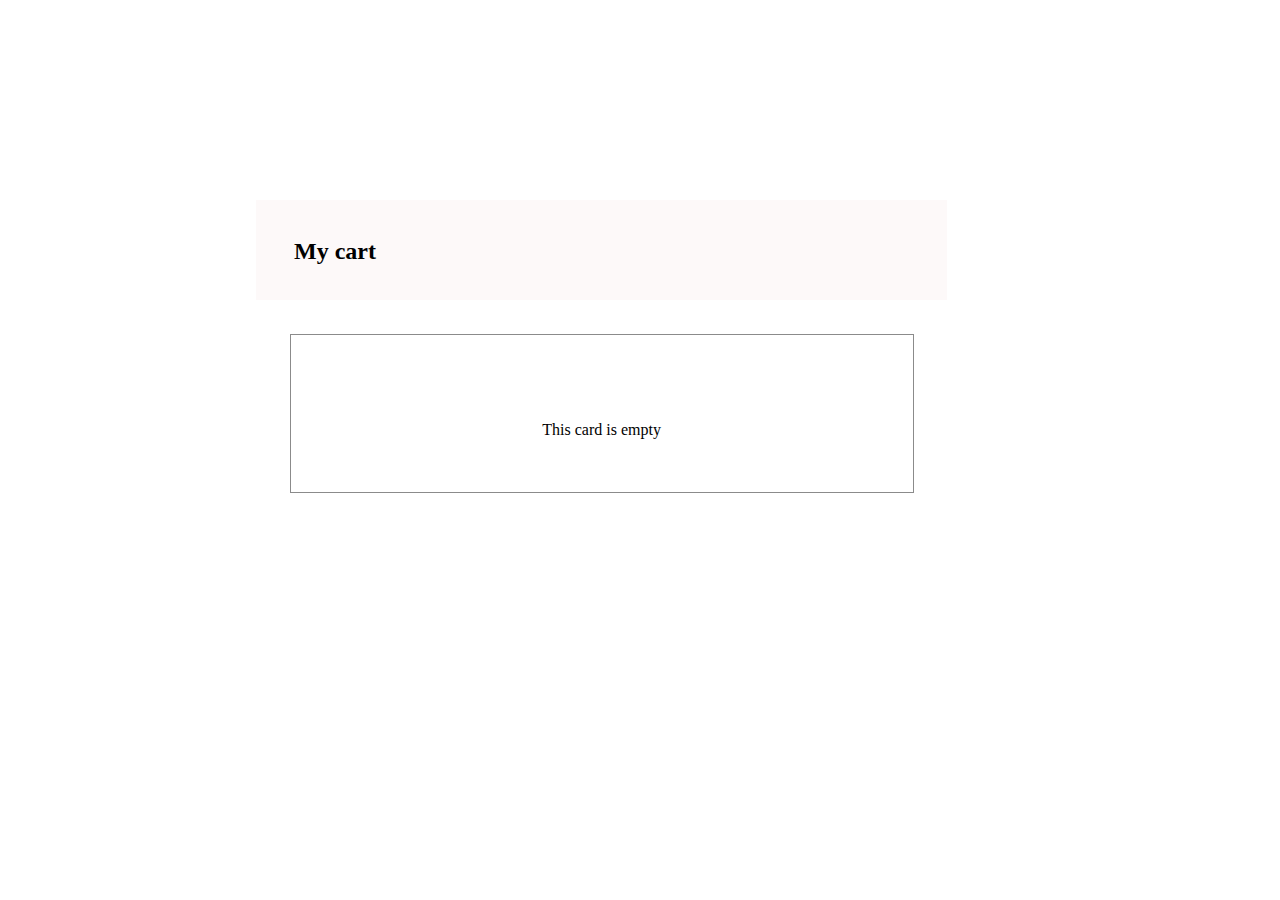
==== index.html @ 1418d4a9 "first commit" ====
<!DOCTYPE html>
<html lang="en">
<head>
    <meta charset="UTF-8">
    <meta name="viewport" content="width=device-width, initial-scale=1.0">
    <title>Document</title>
</head>
<style>
    /* Home-cart */
.Home-cart{
  width:54%;
  background-color: white;
  height: 58%;
  position: fixed;
  z-index: 5; 
  top:20%;
  left: 20%;

}
.Home-cart-1 h2{
    padding:38px;
}
.Home-cart-1-right i{
  padding:38px;
  font-size: 30px;
}
.Home-cart-1-right{
text-align: end;
}
.Home-cart-1{
  width: 100%;
  height:100px;
  background-color: rgba(252, 247, 247, 0.785);
}
.Home-cart-1-div{
  width: 90%;
  margin-left: auto;
  margin-right: auto;
  height: 30%;
  margin-top: 5%;
  border: 1px solid rgba(0, 0, 0, 0.455);
}
.Home-cart-1-div p{
  display: grid;
  place-content: center;
  height: 100%;
}
</style>
<body>
    <section class="Home-cart" id="Home-cart">

        <div class="Home-cart-1">
          <div class="row">
            <div class="col-lg-6">
              <h2>My cart</h2>
            </div>
            <div class="col-lg-6">
              <div class="Home-cart-1-right">
                <i class="fa-solid fa-xmark"></i>
        
              </div>
            </div>
          </div>
          
        </div>
        <div class="Home-cart-1-div">
              <p>This card is empty</p>
        </div>
     
    </section>
</body>
</html>
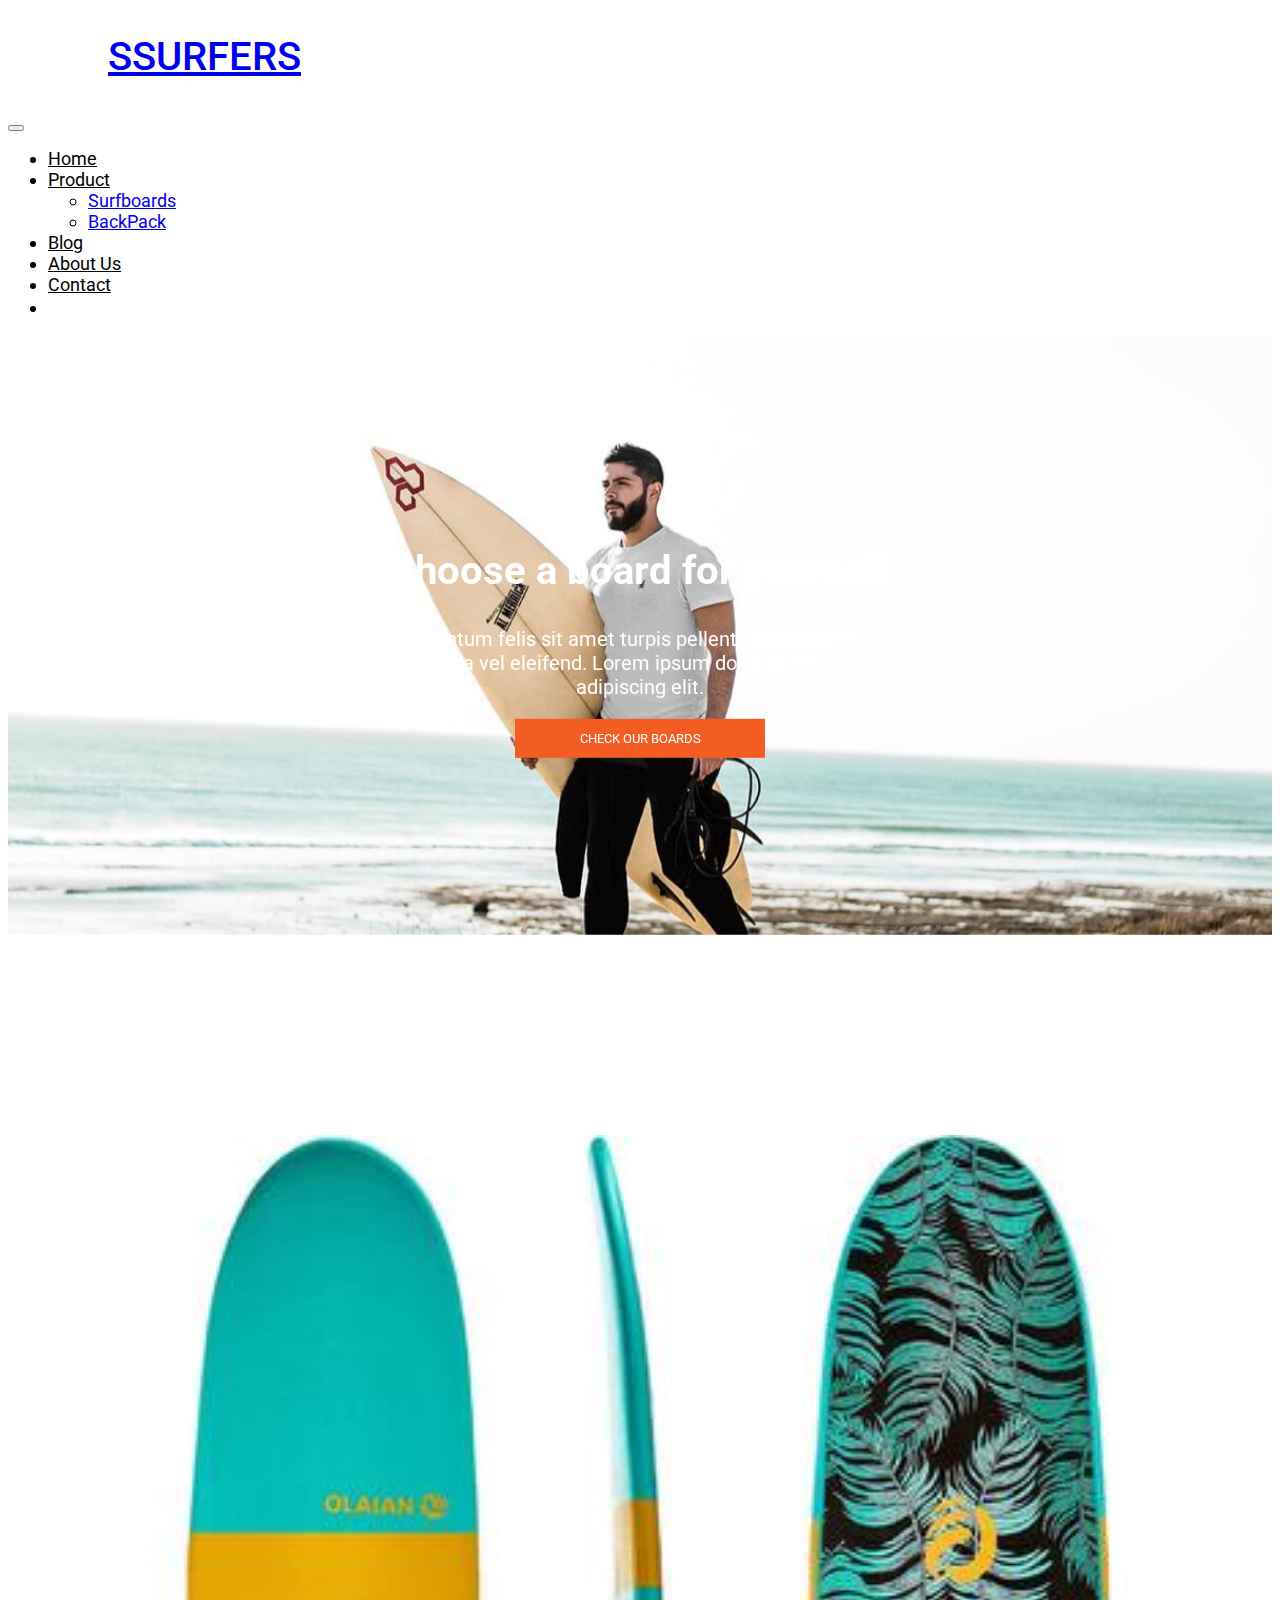
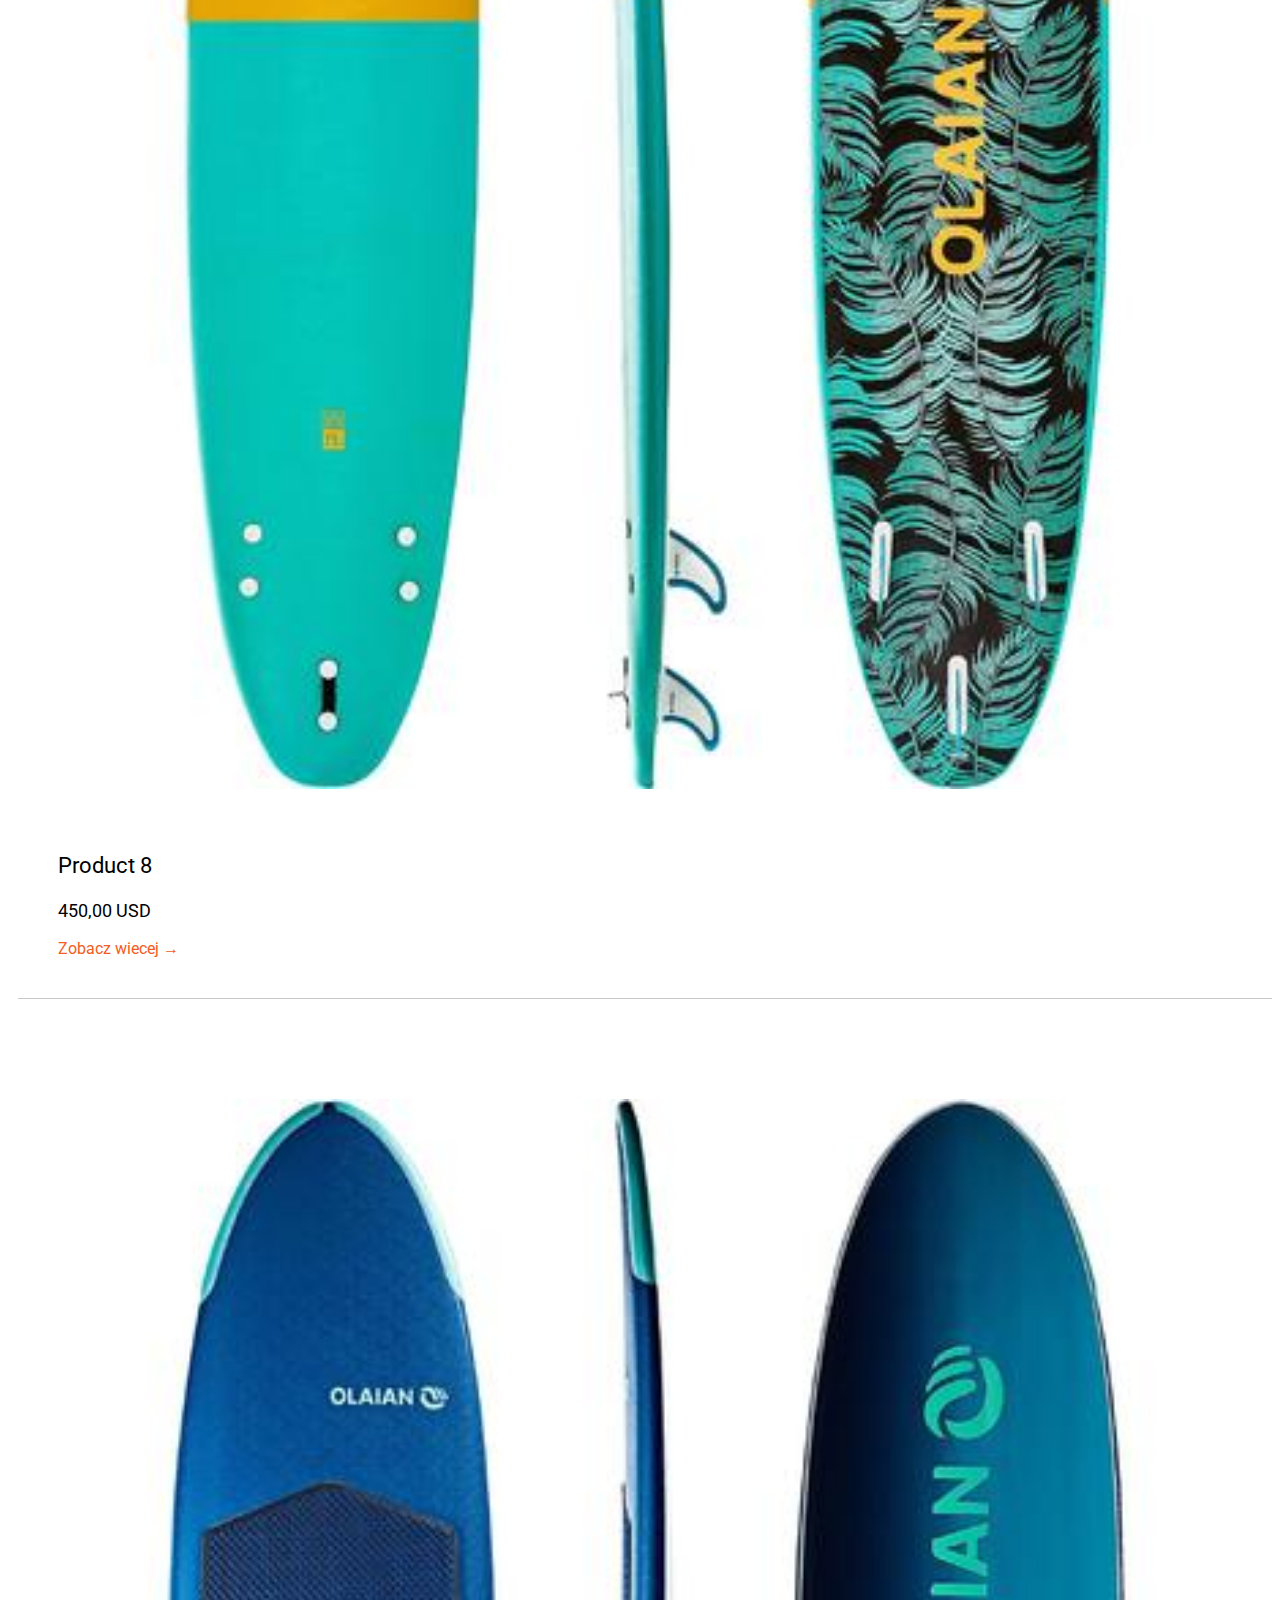
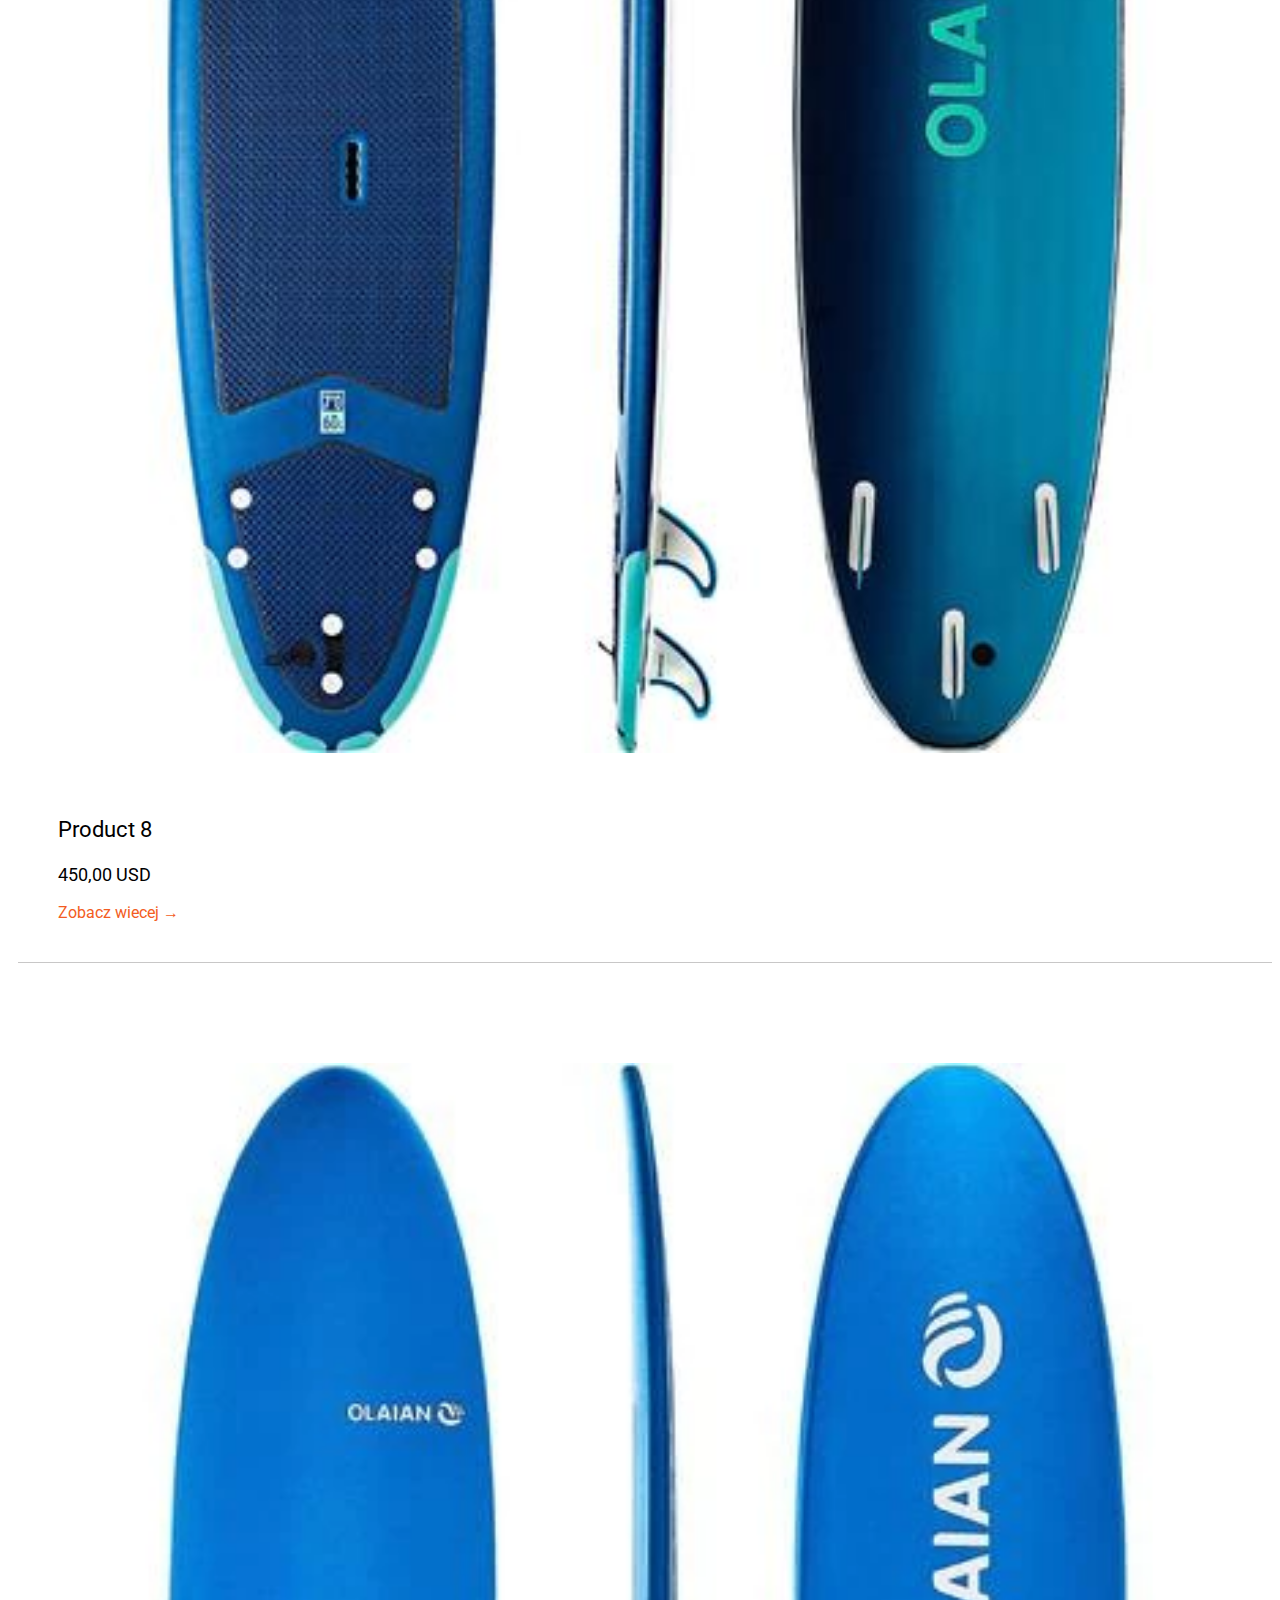
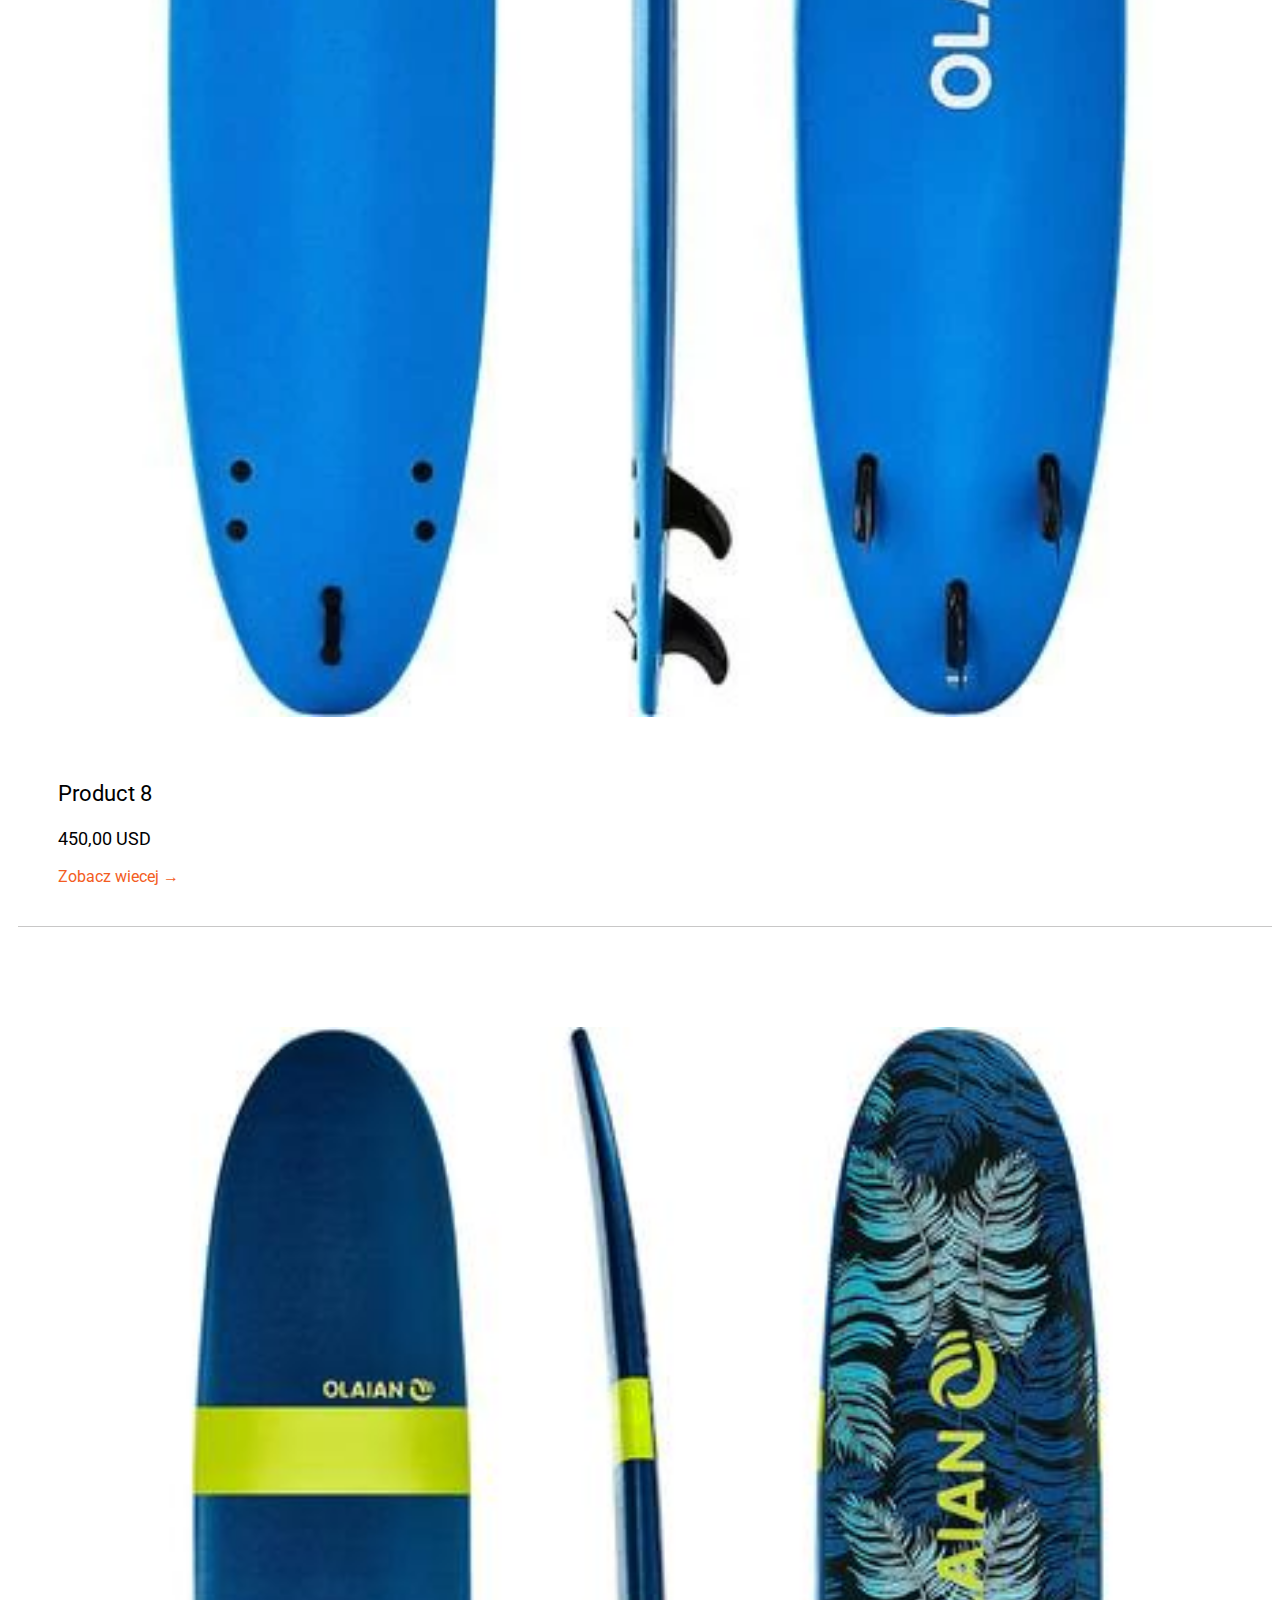
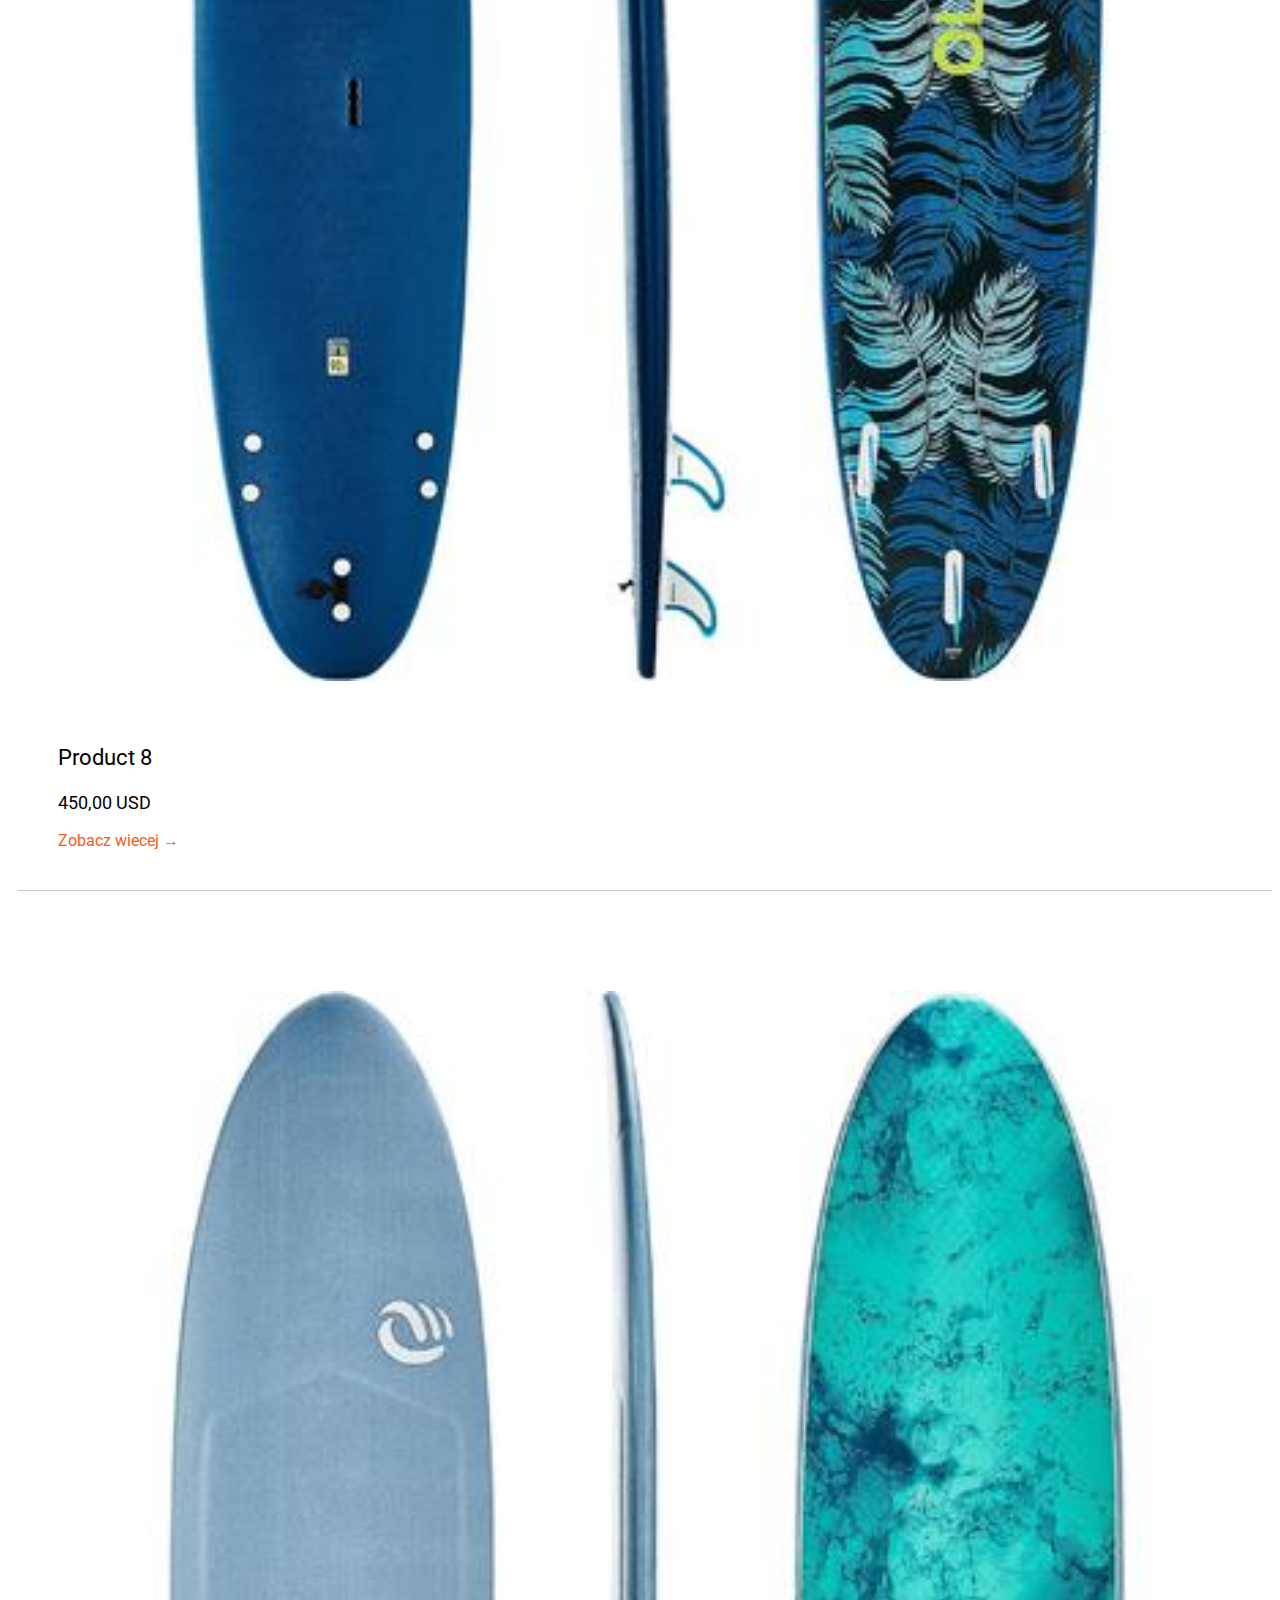
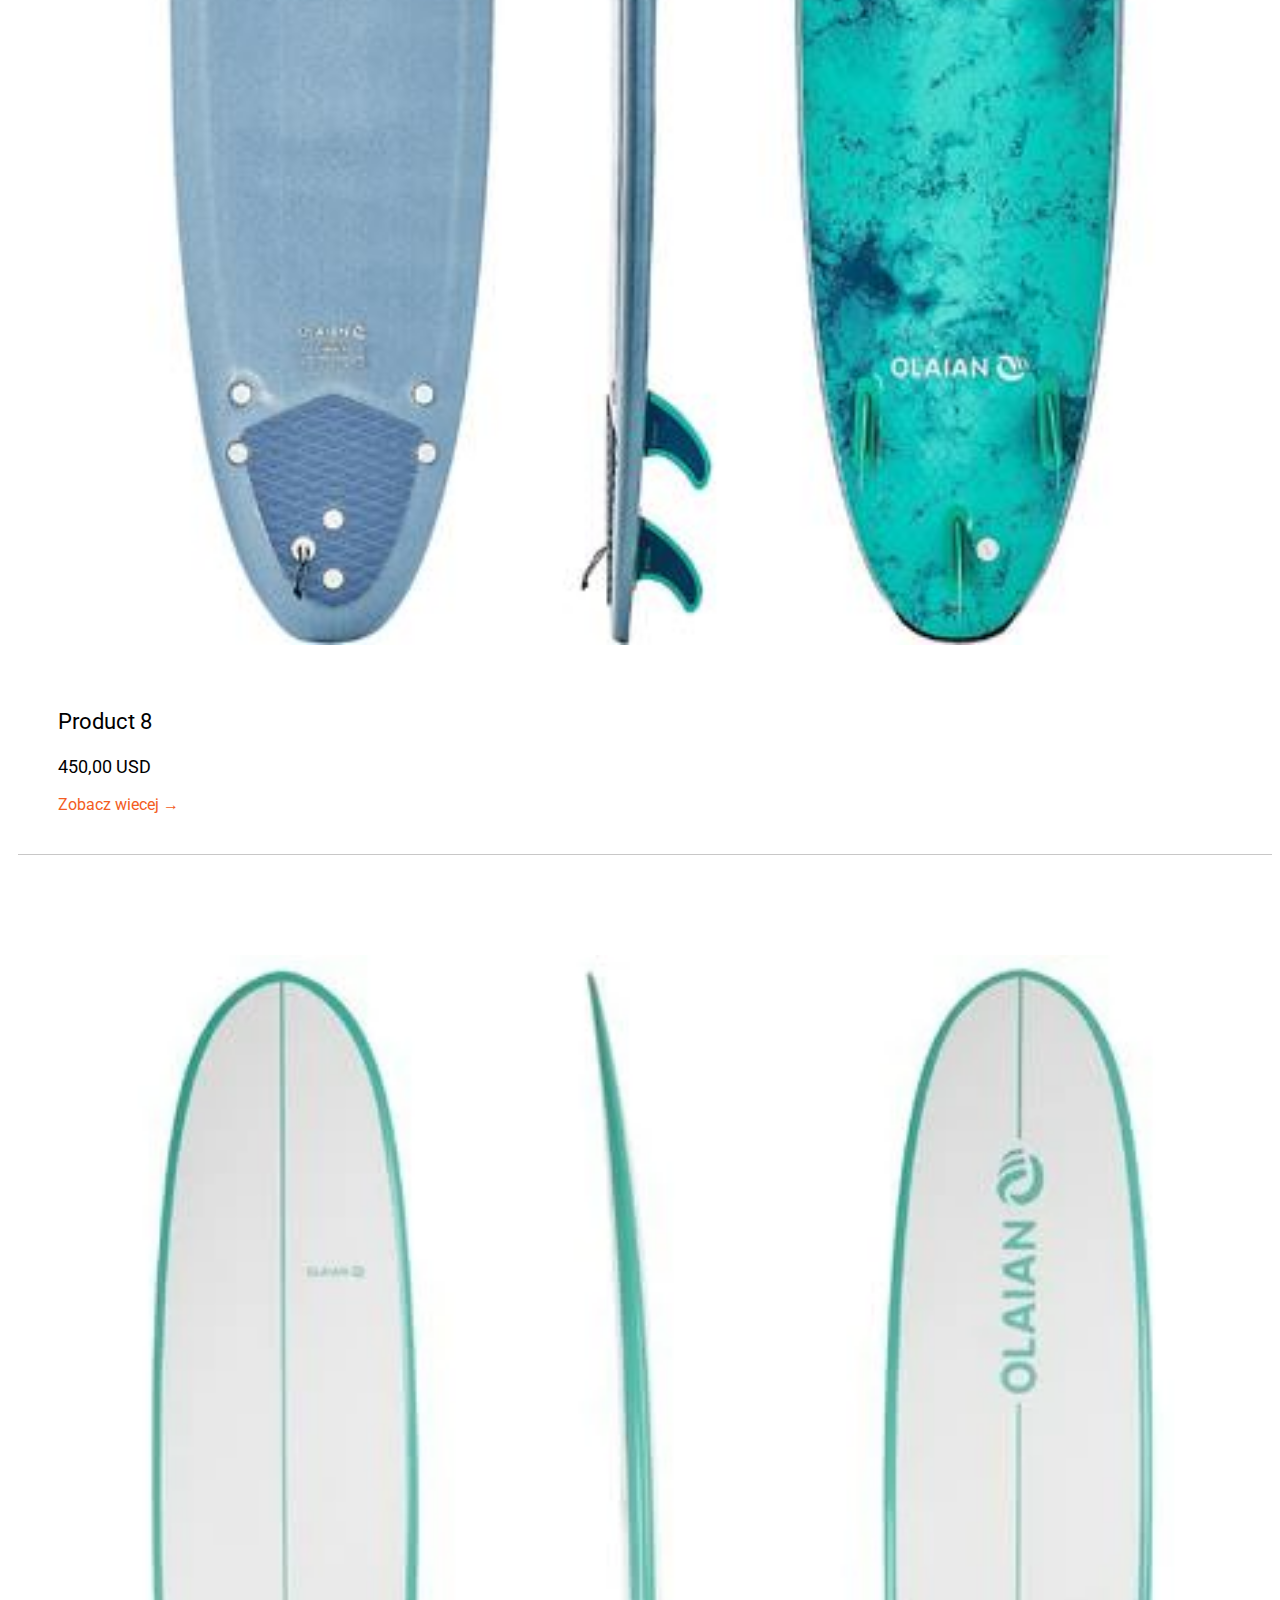
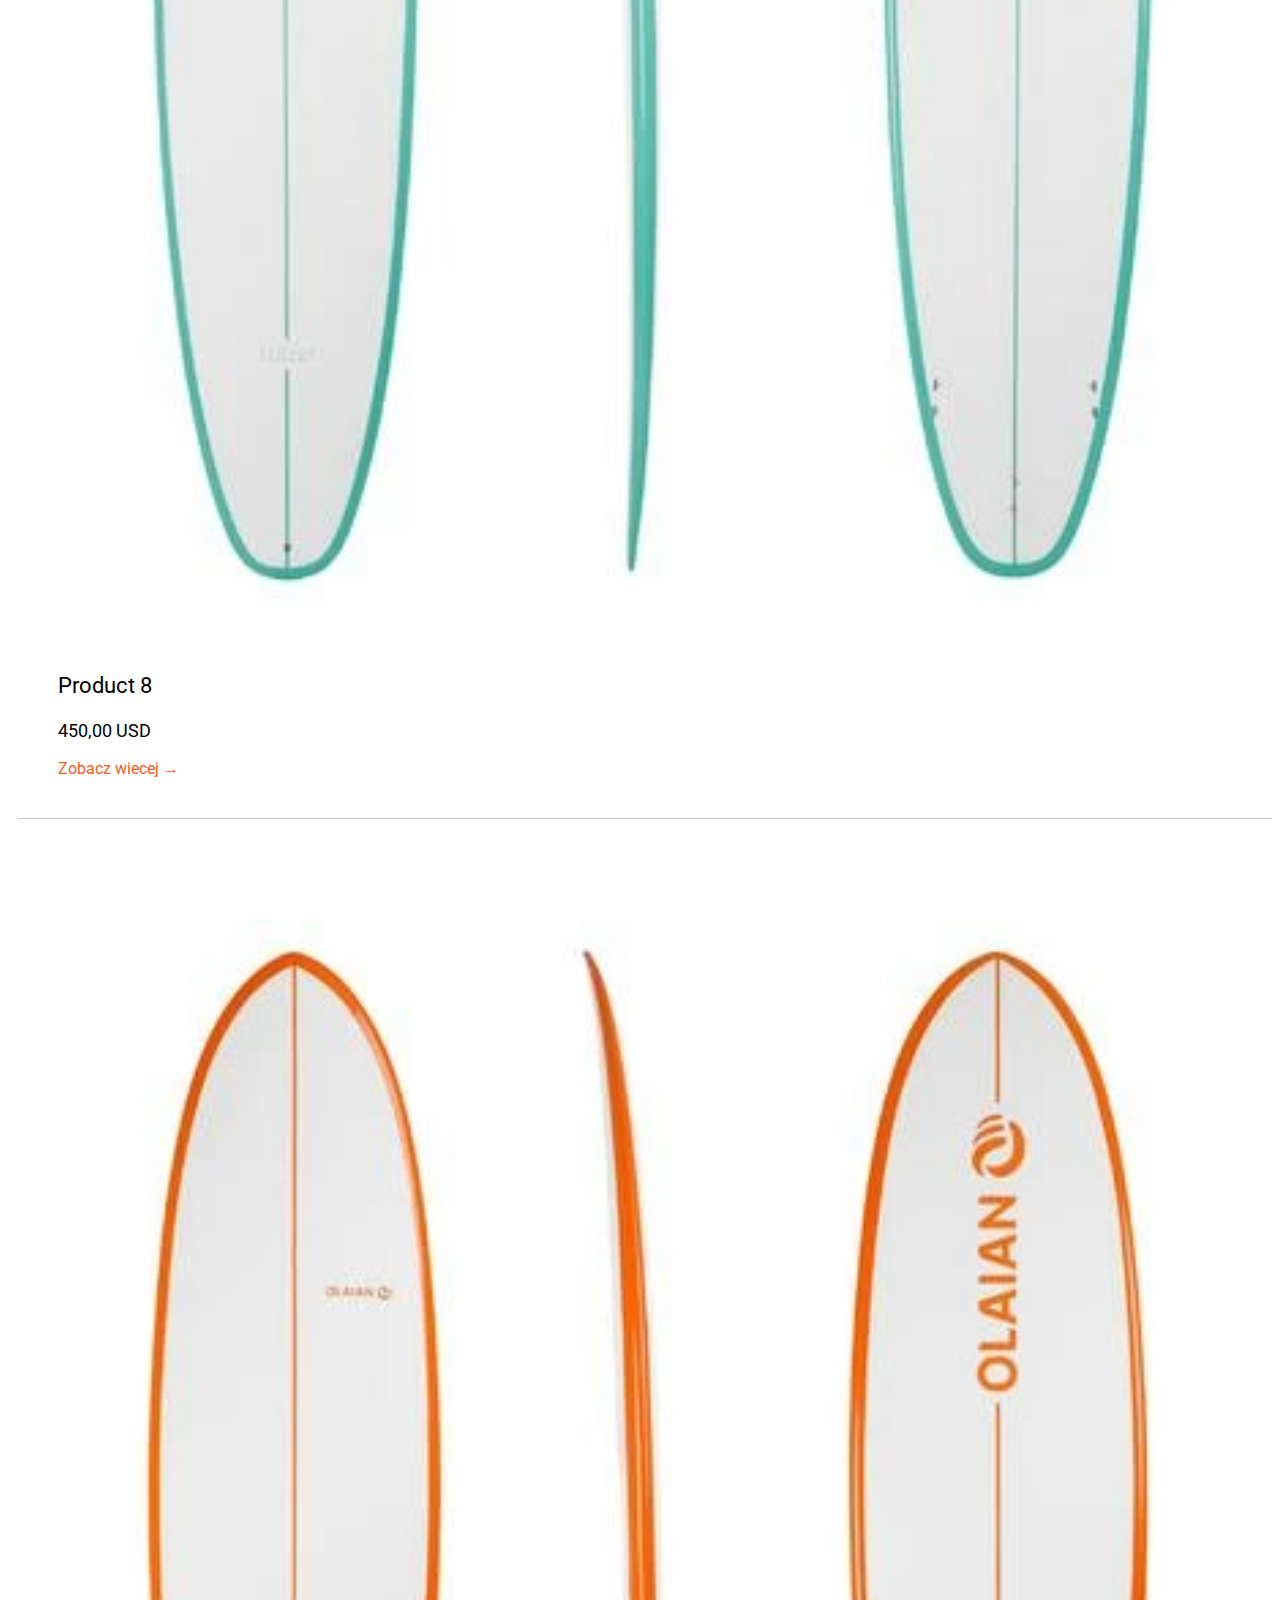
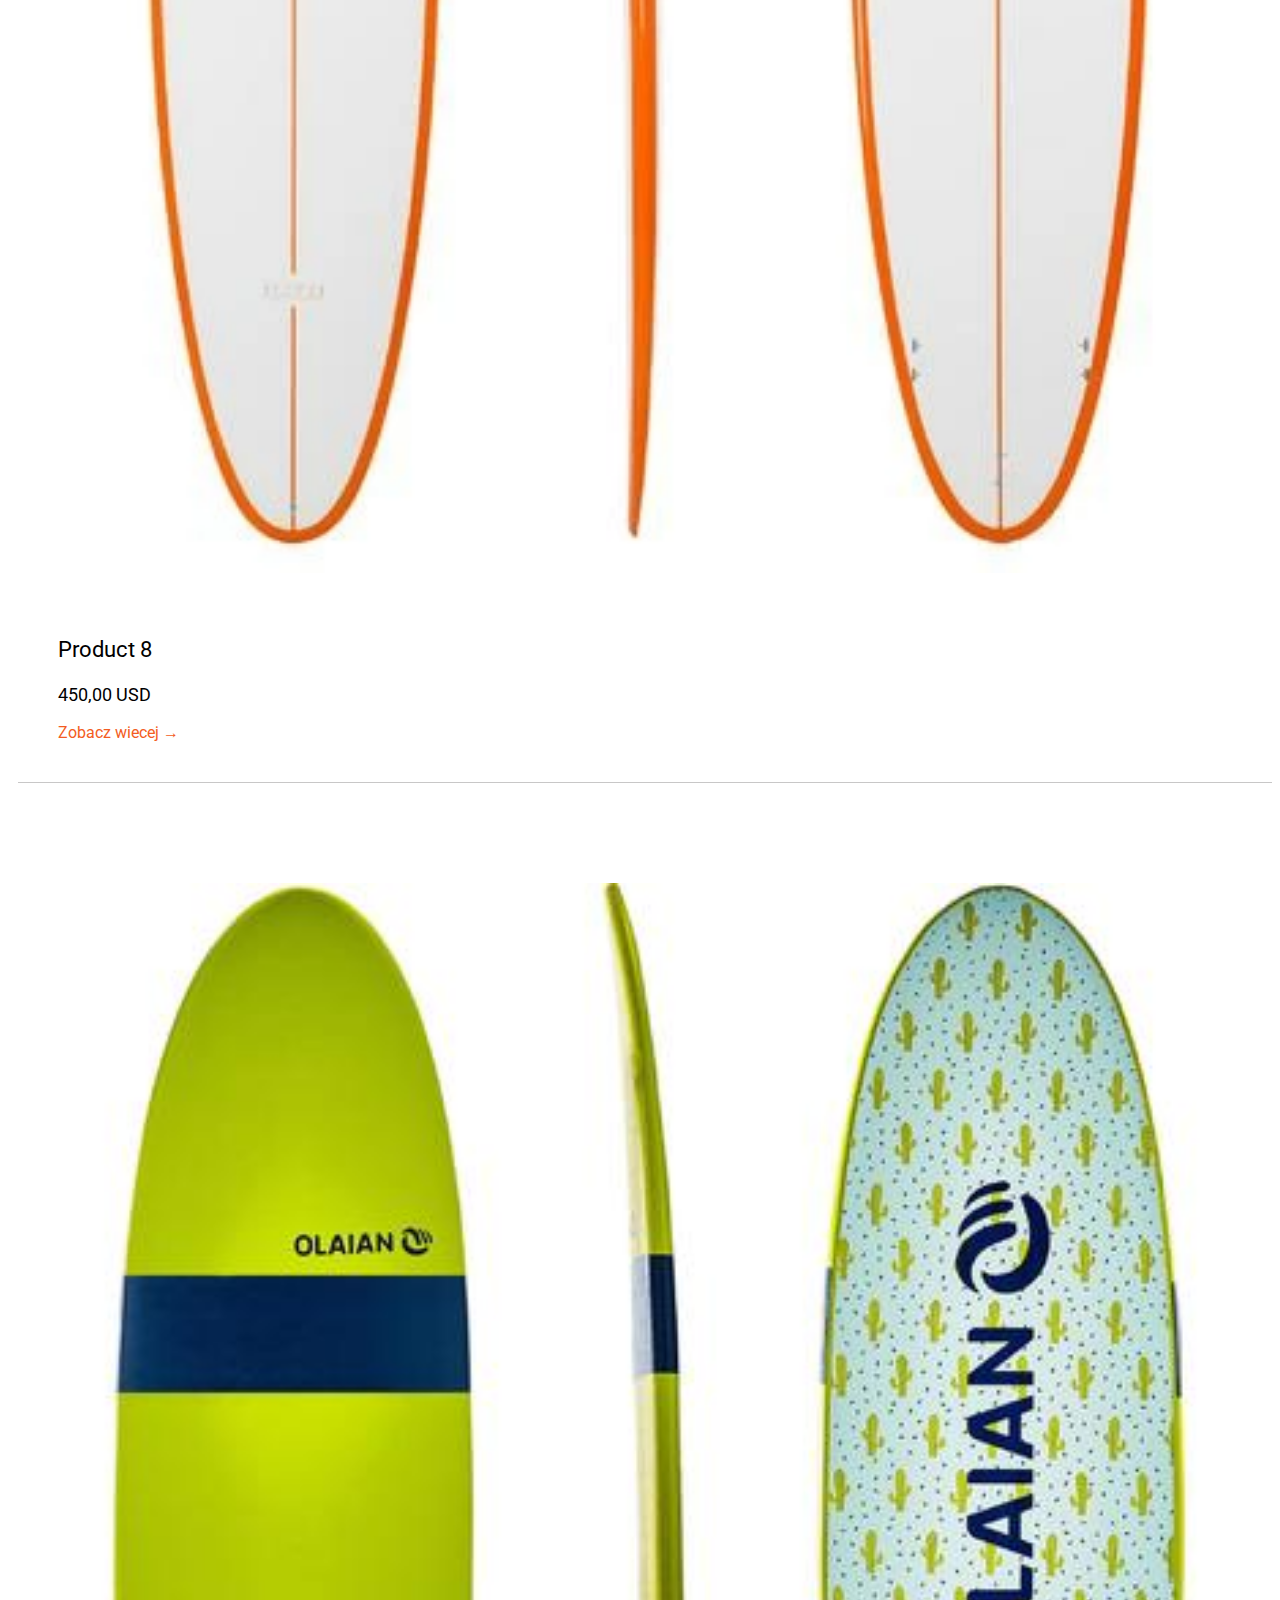
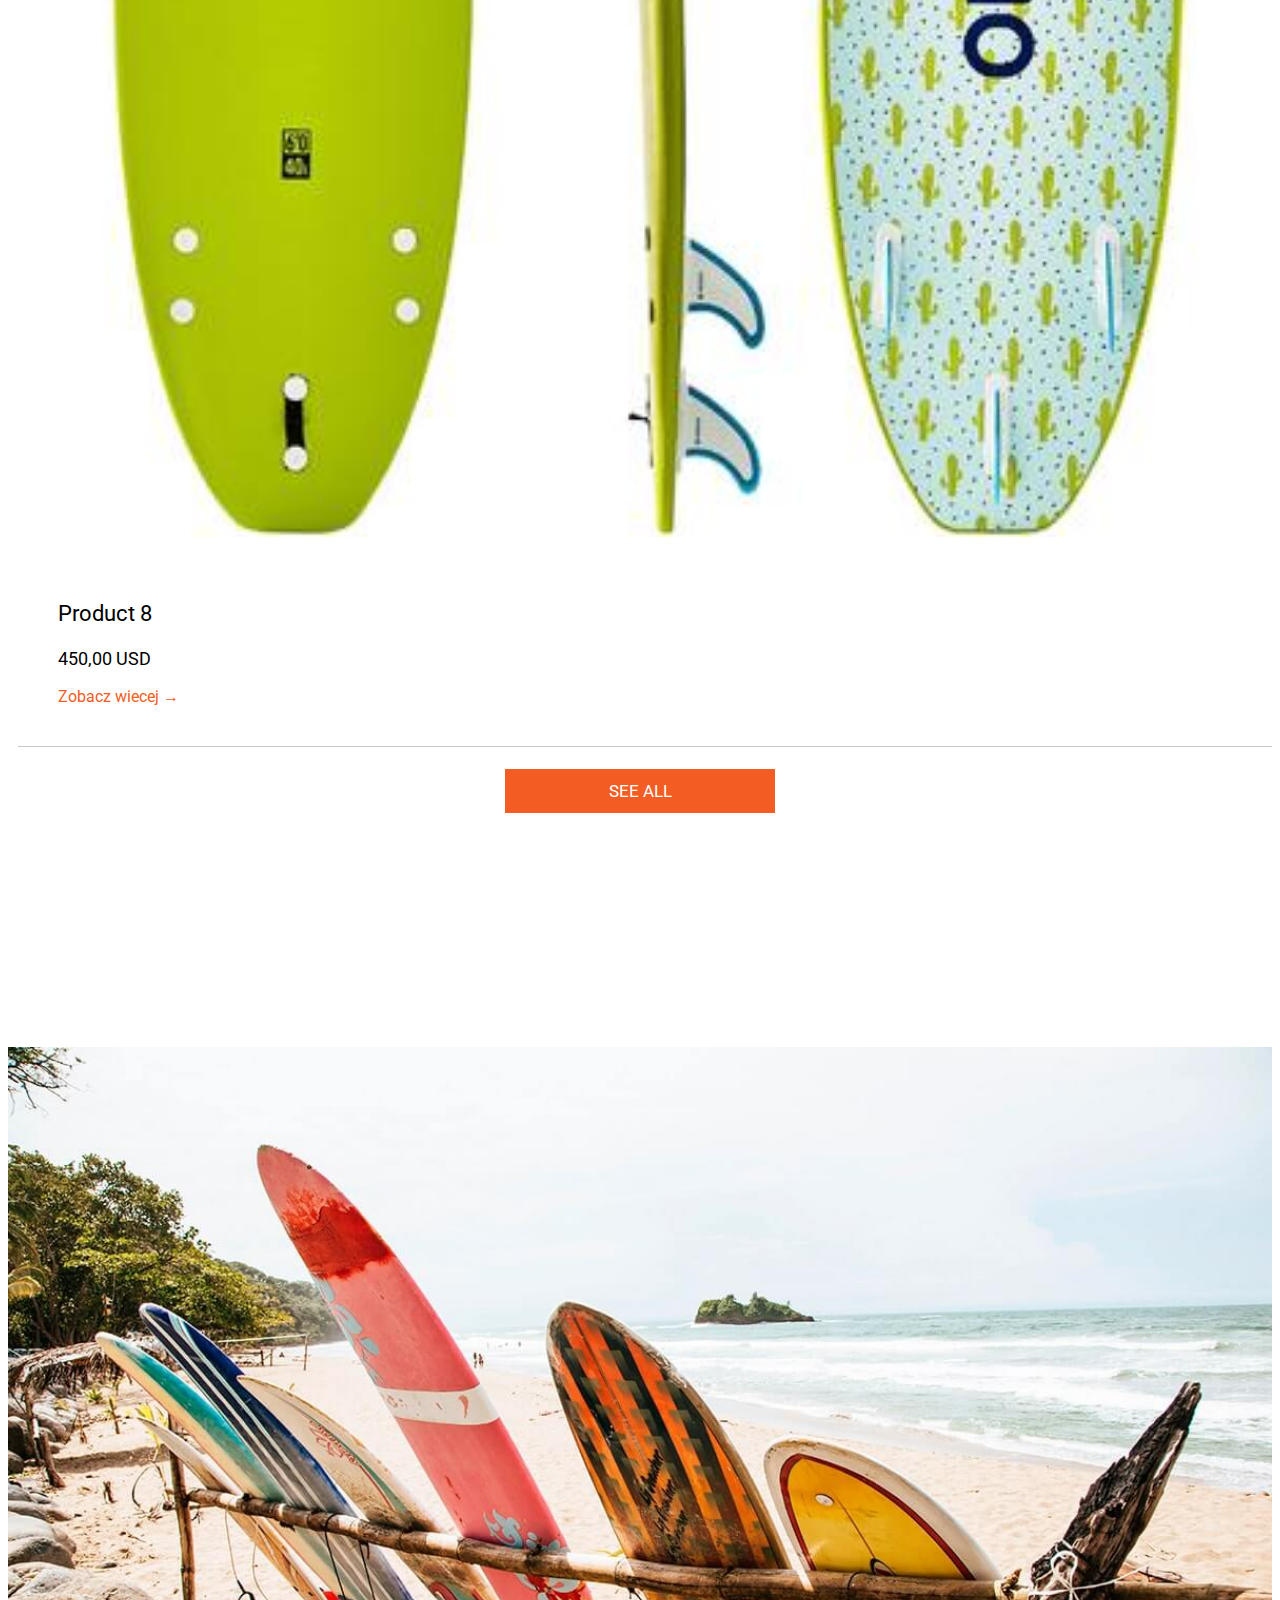
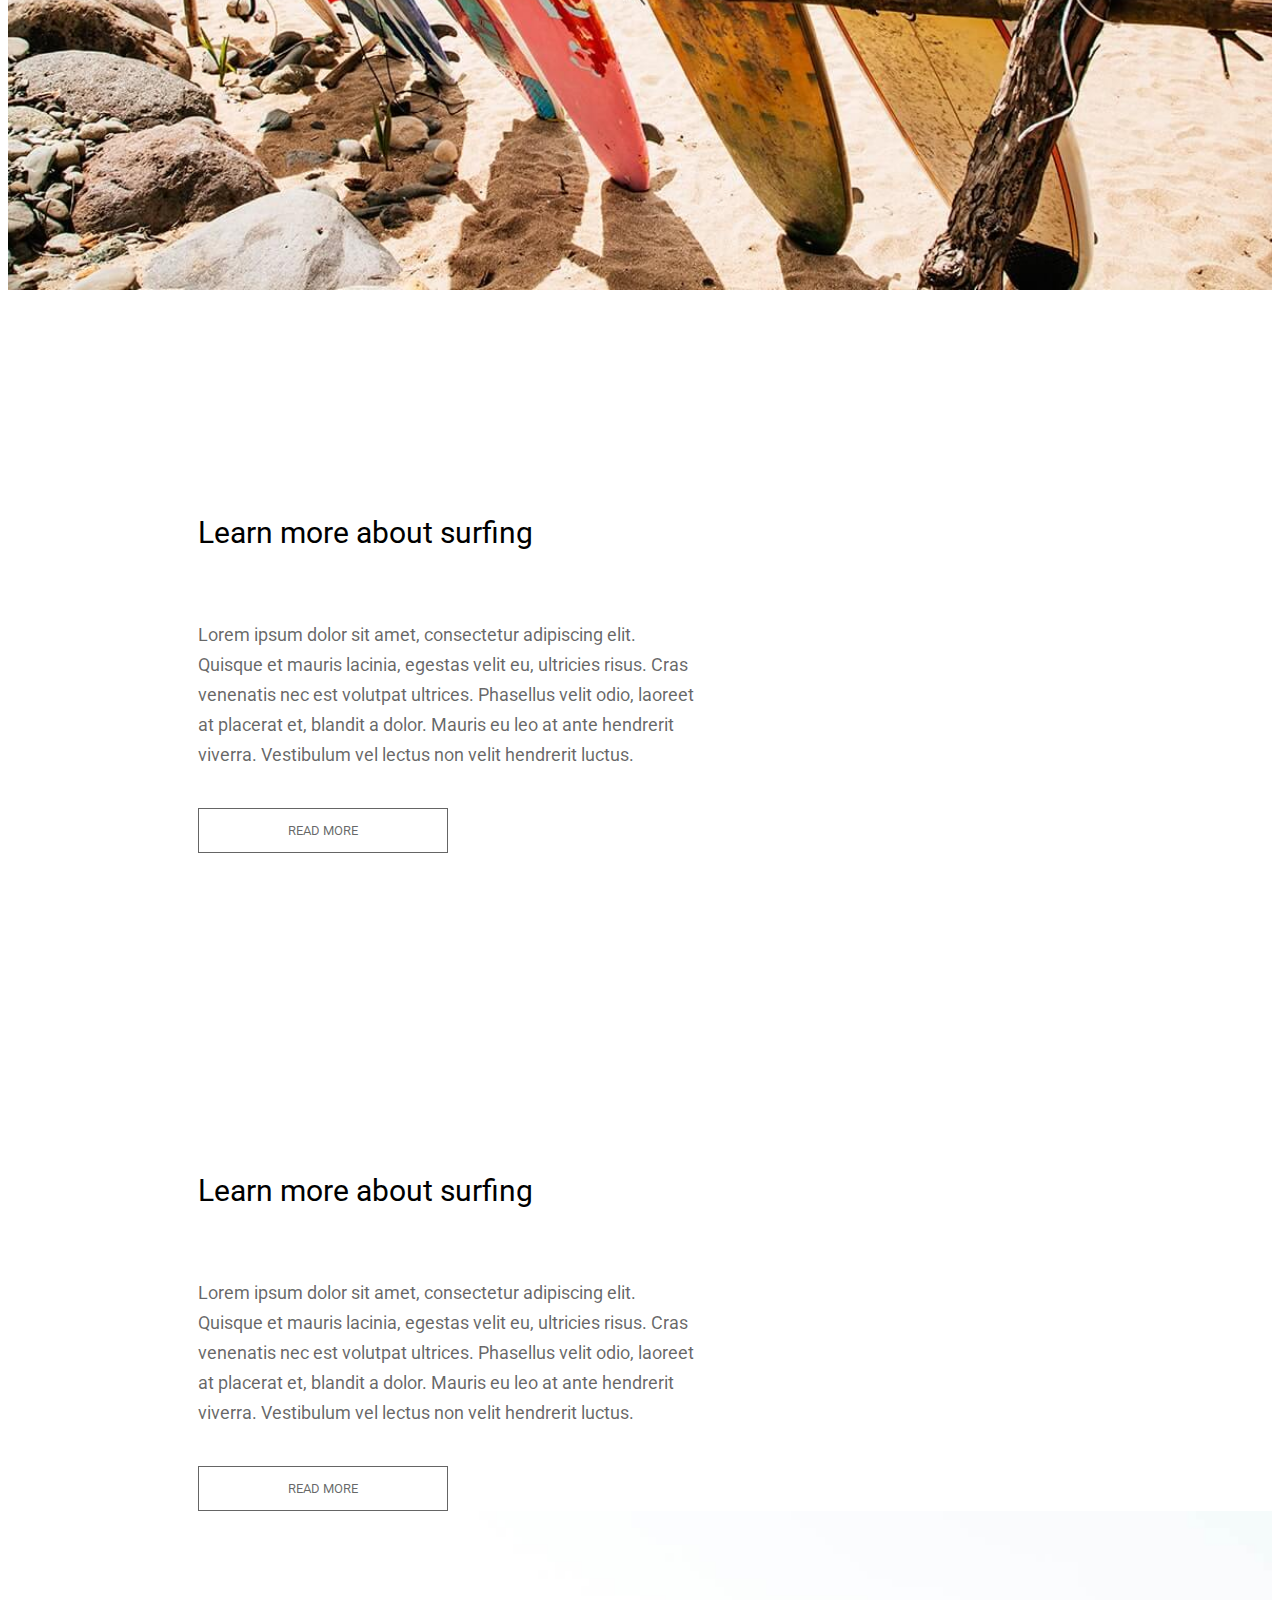
==== commit d5019452: "first commit" ====
--- a/index.html
+++ b/index.html
@@ -1,72 +1,534 @@
 <!DOCTYPE html>
 <html lang="en">
+
 <head>
-    <meta charset="UTF-8">
-    <meta name="viewport" content="width=device-width, initial-scale=1.0">
-    <title>Document</title>
+  <meta charset="UTF-8">
+  <meta name="viewport" content="width=device-width, initial-scale=1.0">
+  <title>Document</title>
+  <link rel="stylesheet" href="./responsive.css">
+  <link rel="stylesheet" href="./style.css">
+  <link href="https://cdn.jsdelivr.net/npm/bootstrap@5.0.2/dist/css/bootstrap.min.css" rel="stylesheet"
+    integrity="sha384-EVSTQN3/azprG1Anm3QDgpJLIm9Nao0Yz1ztcQTwFspd3yD65VohhpuuCOmLASjC" crossorigin="anonymous">
+  <!-- font-awesome-cdn -->
+  <link rel="stylesheet" href="https://cdnjs.cloudflare.com/ajax/libs/font-awesome/6.6.0/css/all.min.css"
+    integrity="sha512-Kc323vGBEqzTmouAECnVceyQqyqdsSiqLQISBL29aUW4U/M7pSPA/gEUZQqv1cwx4OnYxTxve5UMg5GT6L4JJg=="
+    crossorigin="anonymous" referrerpolicy="no-referrer" />
+  <!-- Link Swiper's CSS -->
+  <link rel="stylesheet" href="https://cdn.jsdelivr.net/npm/swiper@11/swiper-bundle.min.css" />
+  <!-- google font -->
+  <link rel="preconnect" href="https://fonts.googleapis.com">
+  <link rel="preconnect" href="https://fonts.gstatic.com" crossorigin>
+  <link
+    href="https://fonts.googleapis.com/css2?family=Roboto:ital,wght@0,100;0,300;0,400;0,500;0,700;0,900;1,100;1,300;1,400;1,500;1,700;1,900&display=swap"
+    rel="stylesheet">
 </head>
-<style>
-    /* Home-cart */
-.Home-cart{
-  width:54%;
-  background-color: white;
-  height: 58%;
-  position: fixed;
-  z-index: 5; 
-  top:20%;
-  left: 20%;
-
-}
-.Home-cart-1 h2{
-    padding:38px;
-}
-.Home-cart-1-right i{
-  padding:38px;
-  font-size: 30px;
-}
-.Home-cart-1-right{
-text-align: end;
-}
-.Home-cart-1{
-  width: 100%;
-  height:100px;
-  background-color: rgba(252, 247, 247, 0.785);
-}
-.Home-cart-1-div{
-  width: 90%;
-  margin-left: auto;
-  margin-right: auto;
-  height: 30%;
-  margin-top: 5%;
-  border: 1px solid rgba(0, 0, 0, 0.455);
-}
-.Home-cart-1-div p{
-  display: grid;
-  place-content: center;
-  height: 100%;
-}
-</style>
+
 <body>
-    <section class="Home-cart" id="Home-cart">
-
-        <div class="Home-cart-1">
-          <div class="row">
-            <div class="col-lg-6">
-              <h2>My cart</h2>
-            </div>
-            <div class="col-lg-6">
-              <div class="Home-cart-1-right">
-                <i class="fa-solid fa-xmark"></i>
+  <section class="Home-nav">
+    <nav class="navbar navbar-expand-lg navbar-light bg-light">
+      <div class="container-fluid">
+        <a class="navbar-brand" href="#">
+          <h2>SSURFERS</h2>
+        </a>
+        <button class="navbar-toggler" type="button" data-bs-toggle="collapse" data-bs-target="#navbarSupportedContent"
+          aria-controls="navbarSupportedContent" aria-expanded="false" aria-label="Toggle navigation">
+          <span class="navbar-toggler-icon"></span>
+        </button>
+        <div class="collapse navbar-collapse" id="navbarSupportedContent">
+          <ul class="navbar-nav ms-auto me-5  mb-2 mb-lg-0">
+            <li class="nav-item ">
+              <a class="nav-link " aria-current="page" href="./index.html">Home</a>
+            </li>
+
+            <li class="nav-item dropdown ">
+              <a class="nav-link dropdown-toggle" href="#" id="navbarDropdown" role="button" data-bs-toggle="dropdown"
+                aria-expanded="false">
+                Product
+              </a>
+              <ul class="dropdown-menu " aria-labelledby="navbarDropdown">
+                <li><a class="dropdown-item" href="./surfboards/index.html">Surfboards</a></li>
+                <li><a class="dropdown-item" href="./BackPack/index.html">BackPack</a></li>
+                </ul>
+            </li>
+            <li class="nav-item ">
+              <a class="nav-link" href="./Blog-page/index.html">Blog</a>
+            </li>
+            <li class="nav-item ">
+              <a class="nav-link" href="./About-us-Page/index.html" tabindex="-1" aria-disabled="true">About Us</a>
+            </li>
+            <li class="nav-item ">
+              <a class="nav-link" href="./Contact-Page/index.html" tabindex="-1" aria-disabled="true">Contact</a>
+            </li>
+            <li class="nav-item">
+              <a href="#" id="toggleButton" class="Home-nav-cart"><i class="fa-solid fa-cart-shopping"></i></a>
+
+            </li>
+          </ul>
+
+        </div>
+      </div>
+    </nav>
+  </section>
+  <section class="Home-swipper">
+    <div class="swiper mySwiper">
+      <div class="swiper-wrapper">
+        <div class="swiper-slide"><img src="./asset/slider_01.jpg"></div>
+        <div class="swiper-slide"><img src="./asset/slider_02.jpg"></div>
+        <div class="swiper-slide"><img src="./asset/slider_03.jpg"></div>
+      </div>
+
+    </div>
+    <div class="Home-content">
+      <h2>Choose a board for yourself</h2>
+      <p>Duis condimentum felis sit amet turpis pellentesque ultrices. Curabitur mollis ac magna vel eleifend. Lorem
+        ipsum dolor sit amet, consectetur adipiscing elit.</p>
+      <button>CHECK OUR BOARDS</button>
+    </div>
+  </section>
+  <section class="Home-surfboards">
+    <div class="container">
+      <div class="row">
+        <div class="col-lg-3">
+          <div class="Home-surfboards-content">
+           <a href="../product-Page/index.html"> <img src="./asset/product_surfboard_8.webp" alt="default"></a>
+            <div class="Home-surfboards-content-content">
+              <p class="Home-surfboards-content-para">Product 8</p>
+              <p>450,00 USD</p>
+              <a>Zobacz wiecej →</a>
+            </div>
+          </div>
+        </div>
+        <div class="col-lg-3">
+          <div class="Home-surfboards-content">
+            <img src="./asset/product_surfboard_7.webp" alt="default">
+            <div class="Home-surfboards-content-content">
+              <p class="Home-surfboards-content-para">Product 8</p>
+              <p>450,00 USD</p>
+              <a>Zobacz wiecej →</a>
+            </div>
+          </div>
+        </div>
+        <div class="col-lg-3">
+          <div class="Home-surfboards-content">
+
+            <img src="./asset/product_surfboard_6.webp" alt="default">
+            <div class="Home-surfboards-content-content">
+              <p class="Home-surfboards-content-para">Product 8</p>
+              <p>450,00 USD</p>
+              <a>Zobacz wiecej →</a>
+            </div>
+
+          </div>
+        </div>
+        <div class="col-lg-3">
+          <div class="Home-surfboards-content">
+            <img src="./asset/product_surfboard_5.webp" alt="default">
+            <div class="Home-surfboards-content-content">
+              <p class="Home-surfboards-content-para">Product 8</p>
+              <p>450,00 USD</p>
+              <a>Zobacz wiecej →</a>
+            </div>
+          </div>
+        </div>
+        <div class="col-lg-3">
+          <div class="Home-surfboards-content">
+            <img src="./asset/product_surfboard_4.webp" alt="default">
+            <div class="Home-surfboards-content-content">
+              <p class="Home-surfboards-content-para">Product 8</p>
+              <p>450,00 USD</p>
+              <a>Zobacz wiecej →</a>
+            </div>
+          </div>
+        </div>
+        <div class="col-lg-3">
+          <div class="Home-surfboards-content">
+            <img src="./asset/product_surfboard_3.webp" alt="default">
+            <div class="Home-surfboards-content-content">
+              <p class="Home-surfboards-content-para">Product 8</p>
+              <p>450,00 USD</p>
+              <a>Zobacz wiecej →</a>
+            </div>
+          </div>
+        </div>  
+        <div class="col-lg-3">
+          <div class="Home-surfboards-content">
+            <img src="./asset/product_surfboard_2.webp" alt="default">
+            <div class="Home-surfboards-content-content">
+              <p class="Home-surfboards-content-para">Product 8</p>
+              <p>450,00 USD</p>
+              <a>Zobacz wiecej →</a>
+            </div>
+          </div>
+        </div>
+        <div class="col-lg-3">
+          <div class="Home-surfboards-content">
+            <img src="./asset/product_surfboard_1.webp" alt="default">
+            <div class="Home-surfboards-content-content">
+              <p class="Home-surfboards-content-para">Product 8</p>
+              <p>450,00 USD</p>
+              <a>Zobacz wiecej →</a>
+            </div>
+          </div>
+        </div>
+      </div>
+    </div>
+    <div class="Home-surfboards-button">
+      <button>SEE ALL</button>
+    </div>
+
+  </section>
+  <section class="Home-about-surfboards">
+    <div class="container-fluid">
+      <div class="row">
+        <div class="col-lg-6">
+          <div class="Home-about-surfboards-img">
+            <img src="./asset/blog_main.webp" alt="default">
+          </div>
+        </div>
+        <div class="col-lg-6">
+          <div class="Home-about-surfboards-right">
+            <p class="Home-about-surfboards-right-heading">Learn more about surfing</p>
+            <p class="Home-about-surfboards-right-para">Lorem ipsum dolor sit amet, consectetur adipiscing elit. Quisque
+              et mauris lacinia, egestas velit eu, ultricies risus. Cras venenatis nec est volutpat ultrices. Phasellus
+              velit odio, laoreet at placerat et, blandit a dolor. Mauris eu leo at ante hendrerit viverra. Vestibulum
+              vel lectus non velit hendrerit luctus.
+
+            </p>
+            <button>READ MORE</button>
+          </div>
+        </div>
+      </div>
+    </div>
+  </section>
+  <section class="Home-about-surfboards2">
+    <div class="container-fluid">
+      <div class="row">
+        <div class="col-lg-6">
+          <div class="Home-about-surfboards-right">
+            <p class="Home-about-surfboards-right-heading">Learn more about surfing</p>
+            <p class="Home-about-surfboards-right-para">Lorem ipsum dolor sit amet, consectetur adipiscing elit. Quisque
+              et mauris lacinia, egestas velit eu, ultricies risus. Cras venenatis nec est volutpat ultrices. Phasellus
+              velit odio, laoreet at placerat et, blandit a dolor. Mauris eu leo at ante hendrerit viverra. Vestibulum
+              vel lectus non velit hendrerit luctus.
+
+            </p>
+            <button>READ MORE</button>
+          </div>
+
+        </div>
+        <div class="col-lg-6">
+          <div class="Home-about-surfboards-img">
+            <img src="./asset/slider_01.jpg" alt="default">
+          </div>
+        </div>
+      </div>
+    </div>
+  </section>
+  <section class="Home-product">
+    <h2>Other Products</h2>
+
+
+    <div class="swiper mySwiper">
+      <div class="swiper-wrapper">
+        <div data-hash="slide1" id="slide1" class="swiper-slide">
+          <div class="Home-product-content">
+            <div class="Home-product-content-img">
+              <img src="./asset/product-1.jpg" alt="default">
+            </div>
+
+            <div class="Home-surfboards-content-content">
+
+              <p class="Home-surfboards-content-para" id="Home-p">Product 8</p>
+              <div>
+                <p>450,00 USD</p>
+                <a>Zobacz wiecej</a>
+              </div>
+            
+            </div>
+          </div>
+          <div class="Home-product-content">
+            <div class="Home-product-content-img">
+              <img src="./asset/product-2.jpg" alt="default">
+            </div>
+
+            <div class="Home-surfboards-content-content">
+              <p class="Home-surfboards-content-para " id="Home-p">Product 8</p>
+             
+             <div>
+              <p>450,00 USD</p>
+              <a>Zobacz wiecej</a>
+             </div> 
+            </div>
+          </div>
+          <div class="Home-product-content">
+            <div class="Home-product-content-img">
+              <img src="./asset/product-3.jpg" alt="default">
+            </div>
+
+            <div class="Home-surfboards-content-content">
+              <p class="Home-surfboards-content-para" id="Home-p">Product 8</p>
+              <div>
+                <p>450,00 USD</p>
+                <a>Zobacz wiecej</a>
+               </div> 
+            </div>
+          </div>
+        </div>
+        <div data-hash="slide2" id="slide2" class="swiper-slide">
+          <div class="Home-product-content">
+            <div class="Home-product-content-img">
+              <img src="./asset/product_surfboard_4.webp" alt="default">
+            </div>
+
+            <div class="Home-surfboards-content-content">
+              <p class="Home-surfboards-content-para" id="Home-p">Product 8</p>
+              <div>
+                <p>450,00 USD</p>
+                <a>Zobacz wiecej</a>
+               </div> 
+            </div>
+          </div>
+          <div class="Home-product-content">
+            <div class="Home-product-content-img">
+              <img src="./asset/product_surfboard_5.webp" alt="default">
+            </div>
+
+            <div class="Home-surfboards-content-content">
+              <p class="Home-surfboards-content-para" id="Home-p">Product 8</p>
+              <div>
+                <p>450,00 USD</p>
+                <a>Zobacz wiecej</a>
+               </div> 
+            </div>
+          </div>
+          <div class="Home-product-content">
+            <div class="Home-product-content-img">
+              <img src="./asset/product_surfboard_6.webp" alt="default">
+            </div>
+
+            <div class="Home-surfboards-content-content">
+              <p class="Home-surfboards-content-para" id="Home-p">Product 8</p>
+              <div>
+                <p>450,00 USD</p>
+                <a>Zobacz wiecej</a>
+               </div> 
+            </div>
+          </div>
+        </div>
+        <div data-hash="slide3" id="slide3" class="swiper-slide">
+          <div class="Home-product-content">
+            <div class="Home-product-content-img">
+              <img src="./asset/product_surfboard_7.webp" alt="default">
+            </div>
+
+            <div class="Home-surfboards-content-content">
+              <p class="Home-surfboards-content-para" id="Home-p">Product 8</p>
+              <div>
+                <p>450,00 USD</p>
+                <a>Zobacz wiecej</a>
+               </div> 
+            </div>
+          </div>
+          <div class="Home-product-content">
+            <div class="Home-product-content-img">
+              <img src="./asset/product_surfboard_8.webp" alt="default">
+            </div>
+
+            <div class="Home-surfboards-content-content">
+              <p class="Home-surfboards-content-para" id="Home-p">Product 8</p>
+              <div>
+                <p>450,00 USD</p>
+                <a>Zobacz wiecej</a>
+               </div> 
+            </div>
+          </div>
+          <div class="Home-product-content">
+            <div class="Home-product-content-img">
+              <img src="./asset/product_surfboard_2.webp" alt="default">
+            </div>
+
+            <div class="Home-surfboards-content-content">
+              <p class="Home-surfboards-content-para" id="Home-p">Product 8</p>
+              <div>
+                <p>450,00 USD</p>
+                <a>Zobacz wiecej</a>
+               </div> 
+            </div>
+          </div>
+        </div>
+      </div>
+     
+      <div class="swiper-pagination"></div>
+    </div>
+  
+
+
+
+
+   
+
+
+          
+
+      </div>
+      <div class="Home-product-nav">
+        <nav aria-label="Page navigation example">
+          <ul class="pagination">
+            <li class="page-item">
+              <a class="page-link" href="#" aria-label="Previous">
+                <span aria-hidden="true">&laquo;</span>
+              </a>
+            </li>
+            <li class="page-item"><a class="page-link" href="#slide1">1</a></li>
+            <li class="page-item"><a class="page-link" href="#slide2">2</a></li>
+            <li class="page-item"><a class="page-link" href="#slide3">3</a></li>
+            <li class="page-item">
+              <a class="page-link" href="#" aria-label="Next">
+                <span aria-hidden="true">&raquo;</span>
+              </a>
+            </li>
+          </ul>
+        </nav>
+      </div>
+    </div>
+
+  </section>
+  <section class="Home-review">
+    <div class="Home-review-head">
+      <h2>Customer reviews
+      </h2>
+      <p>Nunc condimentum feugiat tellus sit amet lacinia. Pellentesque laoreet metus sed eros molestie, sit amet
+        aliquet sapien accumsan. Mauris ac diam posuere </p>
+
+    </div>
+    <div class="container">
+      <div class="row">
+        <div class="col-lg-6">
+          <div class="Home-review-1 review-1">
+            <img src="./asset/review-1.jpg" alt="default">
+            <p>Maecenas malesuada urna in libero vestibulum, eu dapibus arcu lacinia. Class aptent taciti sociosqu ad
+              litora torquent per conubia nostra interdum sollicitudin.
+            </p>
+            <a href="#">@Julio_Diaz →
+            </a>
+          </div>
+        </div>
+        <div class="col-lg-6">
+          <div class="Home-review-1 review-2">
+            <img src="./asset/review-2.jpg" alt="default">
+            <p>Maecenas malesuada urna in libero vestibulum, eu dapibus arcu lacinia. Class aptent taciti sociosqu ad
+              litora torquent per conubia nostra interdum sollicitudin.
+            </p>
+            <a href="#">@Julio_Diaz →
+            </a>
+          </div>
+        </div>
+      </div>
+    </div>
+  </section>
+  <section class="Home-signup">
+  
+          <div class="Home-signup-content">
+            <h2>Sign up for the newsletter!
+            </h2>
+            <p>Sign up for the newsletter and receive free web design knowledge.
+            </p>
+          
+            <div class="Home-signup-content-input">
+                
+            <input type="text" placeholder="Your email">
+              <button>SIGN UP</button>
+            </div>
+         
+          </div>
+
+    </div>
+  </section>
+  <section class="Home-footer">
+    <div class="container">
+      <div class="row">
+        <div class="col-lg-6">
+          <div class="Home-footer-flex">
+            <h2>SSURFERS</h2>
+            <ul class="Home-footer-icon">
+              <li><i class="fa-brands fa-facebook-f"></i></li>
+              <li><i class="fa-brands fa-youtube"></i></li>
+              <li><i class="fa-brands fa-instagram"></i></li>
+              <li><i class="fa-brands fa-pinterest-p"></i></li>
+              <li><i class="fa-brands fa-twitter"></i></li>
+              <li><i class="fa-brands fa-linkedin-in"></i></li>
+            </ul>
+          </div>
+           
+        </div>
+        <div class="col-lg-6">
+          <ul class="Home-footer-right">
+            <li>Home</li>
+            <li>Products</li>
+            <li>Help</li>
+            <li>Contact</li>
+          </ul>
+        </div>
+      </div>
+    </div>
+  </section>
+  <section id="hiddenDiv">
+
+      <div class="Home-cart-1">
+        <div class="row">
+          <div class="col-lg-6">
+            <h2>My cart</h2>
+          </div>
+          <div class="col-lg-6">
+            <div class="Home-cart-1-right">
+              <i class="fa-solid fa-xmark"></i>
+      
+            </div>
+          </div>
+        </div>
         
-              </div>
-            </div>
-          </div>
-          
-        </div>
-        <div class="Home-cart-1-div">
-              <p>This card is empty</p>
-        </div>
-     
-    </section>
+      </div>
+      <div class="Home-cart-1-div">
+            <p>This card is empty</p>
+      </div>
+      <button>
+        KEEP SHOPPING
+      </button>
+  </section>
+  <script src="https://cdn.jsdelivr.net/npm/swiper@11/swiper-bundle.min.js"></script>
+
+  <!-- Initialize Swiper -->
+  <script>
+    var swiper = new Swiper(".mySwiper", {
+      slidesPerView: 1,
+      spaceBetween: 10,
+      loop: true,
+      autoplay: {
+        delay: 3000,
+      },
+      pagination: {
+        el: ".swiper-pagination",
+        clickable: true,
+      },
+      navigation: {
+        nextEl: ".swiper-button-next",
+        prevEl: ".swiper-button-prev",
+      },
+    });
+
+    const hiddenDiv = document.getElementById('hiddenDiv');
+const toggleButton = document.getElementById('toggleButton');
+
+
+toggleButton.addEventListener('click', () => {
+  
+  hiddenDiv.classList.toggle('visible');
+});
+  </script>
+  <script src="https://cdn.jsdelivr.net/npm/bootstrap@5.0.2/dist/js/bootstrap.bundle.min.js"
+    integrity="sha384-MrcW6ZMFYlzcLA8Nl+NtUVF0sA7MsXsP1UyJoMp4YLEuNSfAP+JcXn/tWtIaxVXM"
+    crossorigin="anonymous"></script>
+
 </body>
+
 </html>--- a/responsive.css
+++ b/responsive.css
@@ -0,0 +1,62 @@
+@media  screen and (max-width:500px) {
+    .Home-content h2{
+        padding-bottom:40px;
+        width:400px;
+        font-size: 30px;
+
+    }
+    .Home-content p{
+         padding-bottom: 40px;
+    }
+    /* Home-surfboards */
+.Home-surfboards-content{
+   text-align: center;
+}
+.Home-surfboards-content-content p{
+    
+     font-size: 18px !important;
+}
+.Home-surfboards-content-content .Home-surfboards-content-para{
+    font-size: 40px !important;
+}
+.Home-about-surfboards{
+    margin-top: -60px !important;
+}
+.Home-about-surfboards2{
+    margin-top: -60px !important;
+
+}
+.Home-product-content{
+    justify-content: center;
+    margin-left: 10%;
+}
+.Home-surfboards-content-content {
+    margin-top: 100px !important;
+    margin-bottom: 10%;
+    display: flex;
+    flex-direction: column;
+    justify-content: space-around;
+}
+.Home-surfboards-content-content #Home-p{
+font-size: 30px !important;
+margin-left: -90px;
+}
+.Home-review-1{
+    margin-bottom: 20px;
+}
+.Home-footer-right{
+   padding-left: -20% !important;
+   display: flex;
+   justify-content: start !important;
+}
+#hiddenDiv.visible{
+    width: 70% !important;
+    height: 42% !important;
+}
+.Home-cart-1-right i{
+    position: absolute !important;
+    right: 0px !important;
+    top:0px !important;
+}
+
+}--- a/style.css
+++ b/style.css
@@ -0,0 +1,401 @@
+*{
+  font-family: "Roboto", sans-serif;
+}
+.fa-solid{
+    color: black !important;
+    margin-right: 50px;
+}
+.navbar-brand h2{
+    font-weight: 600;
+    font-size: 40px !important;
+    margin-left: 100px;
+    font-family: "Roboto", sans-serif;
+    font-weight: 500;
+   
+}
+.nav-link{
+    color: black !important;
+}
+.Home-nav-cart{
+    font-size: 20px;
+    
+}
+.nav-item{
+    padding-right: 20px;
+    font-size: 18px;
+    font-family: "Roboto", sans-serif;
+}
+.nav-item a:hover{
+    color:rgb(143, 139, 139) !important;
+}
+@media  screen and (max-width:600px) {
+    .navbar-toggler{
+        margin-left: auto !important;
+    }
+    .Home-nav-cart{
+        margin-left: auto;
+        margin-right: 0;
+    }
+
+}
+
+/* swiper */
+ .swiper {
+    width: 100%;
+    height: 600px;
+  }
+.Home-swipper{
+    position: relative;
+}
+.swiper-slide {
+    text-align: center;
+    font-size: 18px;
+    background: #fff;
+    display: flex;
+    justify-content: center;
+    align-items: center;
+   
+  }
+
+ .swiper-slide img {
+    display: block;
+    width: 100%;
+    height: 100%;
+    object-fit: cover;
+ 
+  }
+ .swiper-slide:before{
+   content: "";
+  
+    width: 1000px;
+    height: 1000px;
+    background-color: black;
+ 
+  }
+  .swiper {
+    margin-left: auto;
+    margin-right: auto;
+   
+  }
+  .Home-content{
+    position: absolute;
+    top:50%;
+    left: 50%;
+    transform: translate(-50%,-50%);
+    z-index: 1;
+    text-align: center;
+    color:rgb(255, 255, 255);
+  }
+  .Home-content h2{
+    font-size: 40px;
+  }
+  .Home-content p{
+    font-size: 20px;
+  }
+  .Home-content button{
+    width: 250px;
+    padding:12px 12px;
+    border: none;
+    background-color:rgb(243, 92, 34) ;
+    color:white;
+  }
+  /* Home-surfboards */
+  .Home-surfboards{
+    padding:100px 0px;
+  }
+  .Home-surfboards-content{
+    margin-left: 10px;
+    border-bottom: 1px solid rgb(200, 199, 199);
+    padding-top: 100px;
+    padding-bottom: 40px;
+  }
+  .Home-surfboards-content img{
+          width:100%;
+          height:auto;
+          transition: 0.3s ease;
+  }
+  .Home-surfboards-content p{
+    font-size: 18px;
+  }
+  .Home-surfboards-content-para{
+    font-size: 22px !important;
+  }
+  .Home-surfboards-content-content{
+   margin-top: 60px !important;
+   margin-left: 40px;
+  }
+  .Home-surfboards-content-content a{
+    color:rgb(243, 92, 34) !important;
+  }
+  .Home-surfboards-content img:hover{
+         scale:1.2;
+  }
+  .Home-surfboards button{
+    font-family: "Roboto", sans-serif;
+
+    position: absolute;
+    font-size: 17px;
+    padding:12px 14px;
+    width:270px;
+    background: rgb(243, 92, 34);
+    color:white;
+    border: none;
+    left: 50%;
+    transform: translate(-50% ,50%);
+   
+  }
+  .Home-surfboards-button{
+    position: relative;
+    height:200px   ;
+  }
+  .Home-about-surfboards-img img{
+   width: 100%;
+    height: auto;
+    animation: transition 1s linear;
+    animation-delay: 1000ms;
+  }
+  @keyframes transition {
+    0%{
+      
+    }
+  }
+
+  .Home-about-surfboards-right{
+    max-width: 500px;
+    display: grid;
+    place-content: center;
+    margin-top: 15% ;
+    margin-left: 15%;
+  }
+  .Home-about-surfboards-right button{
+    font-family: "Roboto", sans-serif;
+    max-width:250px;
+    padding:14px 18px;
+    background-color: white;
+    border: 0.6px solid rgba(0, 0, 0, 0.604);
+    color:rgba(0, 0, 0, 0.604);
+  }
+  .Home-about-surfboards-right-heading{
+    font-size: 30px;
+    line-height: 38px;
+    font-family: "Roboto", sans-serif;
+    padding-bottom: 20px;
+  }
+.Home-about-surfboards-right-para{
+  font-size: 18px;
+  font-family: "Roboto", sans-serif;
+  line-height: 30px;
+  padding-bottom: 20px;
+  color:rgba(0, 0, 0, 0.604);
+}
+.Home-about-surfboards2{
+  padding:100px 0px;
+}
+/* Home product */
+.Home-product{
+  padding-top: 100px 0px;
+  background-color: white !important;
+}
+.Home-product .Home-product-1{
+  
+}
+.Home-product h2{
+  text-align: center;
+  font-size: 38px !important;
+  line-height: 48px;
+  margin-bottom: 20px;
+  font-family: "Roboto", sans-serif;
+}
+.Home-product .swiper-slide{
+  display: flex !important;
+  width: 100% !important;
+  background-color: white !important;
+}
+.swiper-slide:before{
+  width: 0px !important;
+}
+.Home-product-content img{
+  width:360px;
+  height: 300px;
+  transition: 0.5s ease;
+}
+.Home-product-content-img{
+  overflow: hidden;
+}
+.Home-product-content img:hover{
+   transform: scale(1.2);
+}
+.Home-product-nav{
+  margin-left: auto;
+    margin-right: auto;
+    width: 100px;
+}
+/* Home-review */
+.Home-review{
+  padding:100px 0px;
+  background-color: rgba(233, 189, 172, 0.227)
+}
+.Home-review-head{
+ text-align: center;
+ max-width: 828px;
+ margin-left: auto;
+ margin-right: auto;
+}
+.Home-review-head h2{
+  margin-bottom: 20px;
+  font-size: 40px;
+}
+.Home-review-head p{
+  margin-bottom: 70px;
+}
+.Home-review-1{
+  max-width: 500px;
+  text-align: center;
+   background-color: white;
+   padding:20px 30px;
+
+}
+.Home-review-1 img{
+  border-radius: 50%;
+  padding-bottom: 20px;
+}
+.Home-review-1 p{
+  padding-bottom: 20px;
+}
+.Home-review-1 a{
+  color:rgb(243, 92, 34) !important;
+}
+.review-2{
+  margin-right: auto;
+}
+.review-1{
+  margin-left: auto;
+}
+/* Home-signup */
+.Home-signup-content{
+  text-align: center;
+  background-color: rgb(243, 92, 34);
+  color: white;
+  height: 500px;
+  display: grid;
+  place-content: center;
+  padding-top:20px;
+}
+.Home-signup-content h2{
+  font-size: 38px;
+  line-height: 2.5;
+}
+.Home-signup-content-input{
+  display: flex;
+  flex-direction: column;
+}
+.Home-signup-content p{
+  margin-bottom: 60px;
+}
+.Home-signup-content-input input{
+  padding: 15px;
+  border: none;
+}
+.Home-signup-content-input button{
+  width: 165px;
+  padding:15px;
+  margin-left: auto;
+  margin-right: auto;
+  margin-top: 5%;
+  background-color: rgb(243, 92, 34);
+  border:1px solid white;
+  color:white;
+}
+/* home-footer */
+.Home-footer-icon li{
+  padding-left: 20px;
+  list-style: none;
+}
+.Home-footer-flex{
+  display: flex;
+  padding-top:30px;
+}
+.Home-footer-icon{
+  display: flex;
+
+}
+
+.Home-footer-right{
+  display: flex;
+  padding-top:30px;
+
+  justify-content: end;
+
+}
+.Home-footer-right li{
+padding-left:30px;
+  list-style: none;
+}
+.Home-product-nav{
+  padding:50px 0px;
+}
+
+.Home-product-nav .page-item a{
+  
+    padding:18px;
+    font-size: 18px;
+    color: rgba(0, 0, 0, 0.449);
+}
+
+/* Home-cart */
+#hiddenDiv{
+  width:54%;
+  background-color: white;
+  height: 58%;
+  position: fixed;
+  z-index: 1; 
+  top:20%;
+  left: 20%;
+display: none;
+
+}
+#hiddenDiv.visible{
+  width:54%;
+  background-color: white;
+  height: 58%;
+  position: fixed;
+  z-index: 1; 
+  top:20%;
+  left: 20%;
+  display: block;
+}
+.Home-cart-1 h2{
+    padding:38px;
+}
+.Home-cart-1-right i{
+  padding:38px;
+  font-size: 30px;
+}
+.Home-cart-1-right{
+text-align: end;
+}
+.Home-cart-1{
+  width: 100%;
+  height:100px;
+  background-color: rgba(252, 247, 247, 0.785);
+}
+.Home-cart-1-div{
+  width: 90%;
+  margin-left: auto;
+  margin-right: auto;
+  height: 30%;
+  margin-top: 5%;
+  border: 1px solid rgba(0, 0, 0, 0.455);
+}
+.Home-cart-1-div p{
+  display: grid;
+  place-content: center;
+  height: 100%;
+}
+#hiddenDiv button{
+  margin-top: 20px;
+  border: none;
+  border-color: aliceblue;
+  padding:12px;
+  margin-left: 50px;
+}